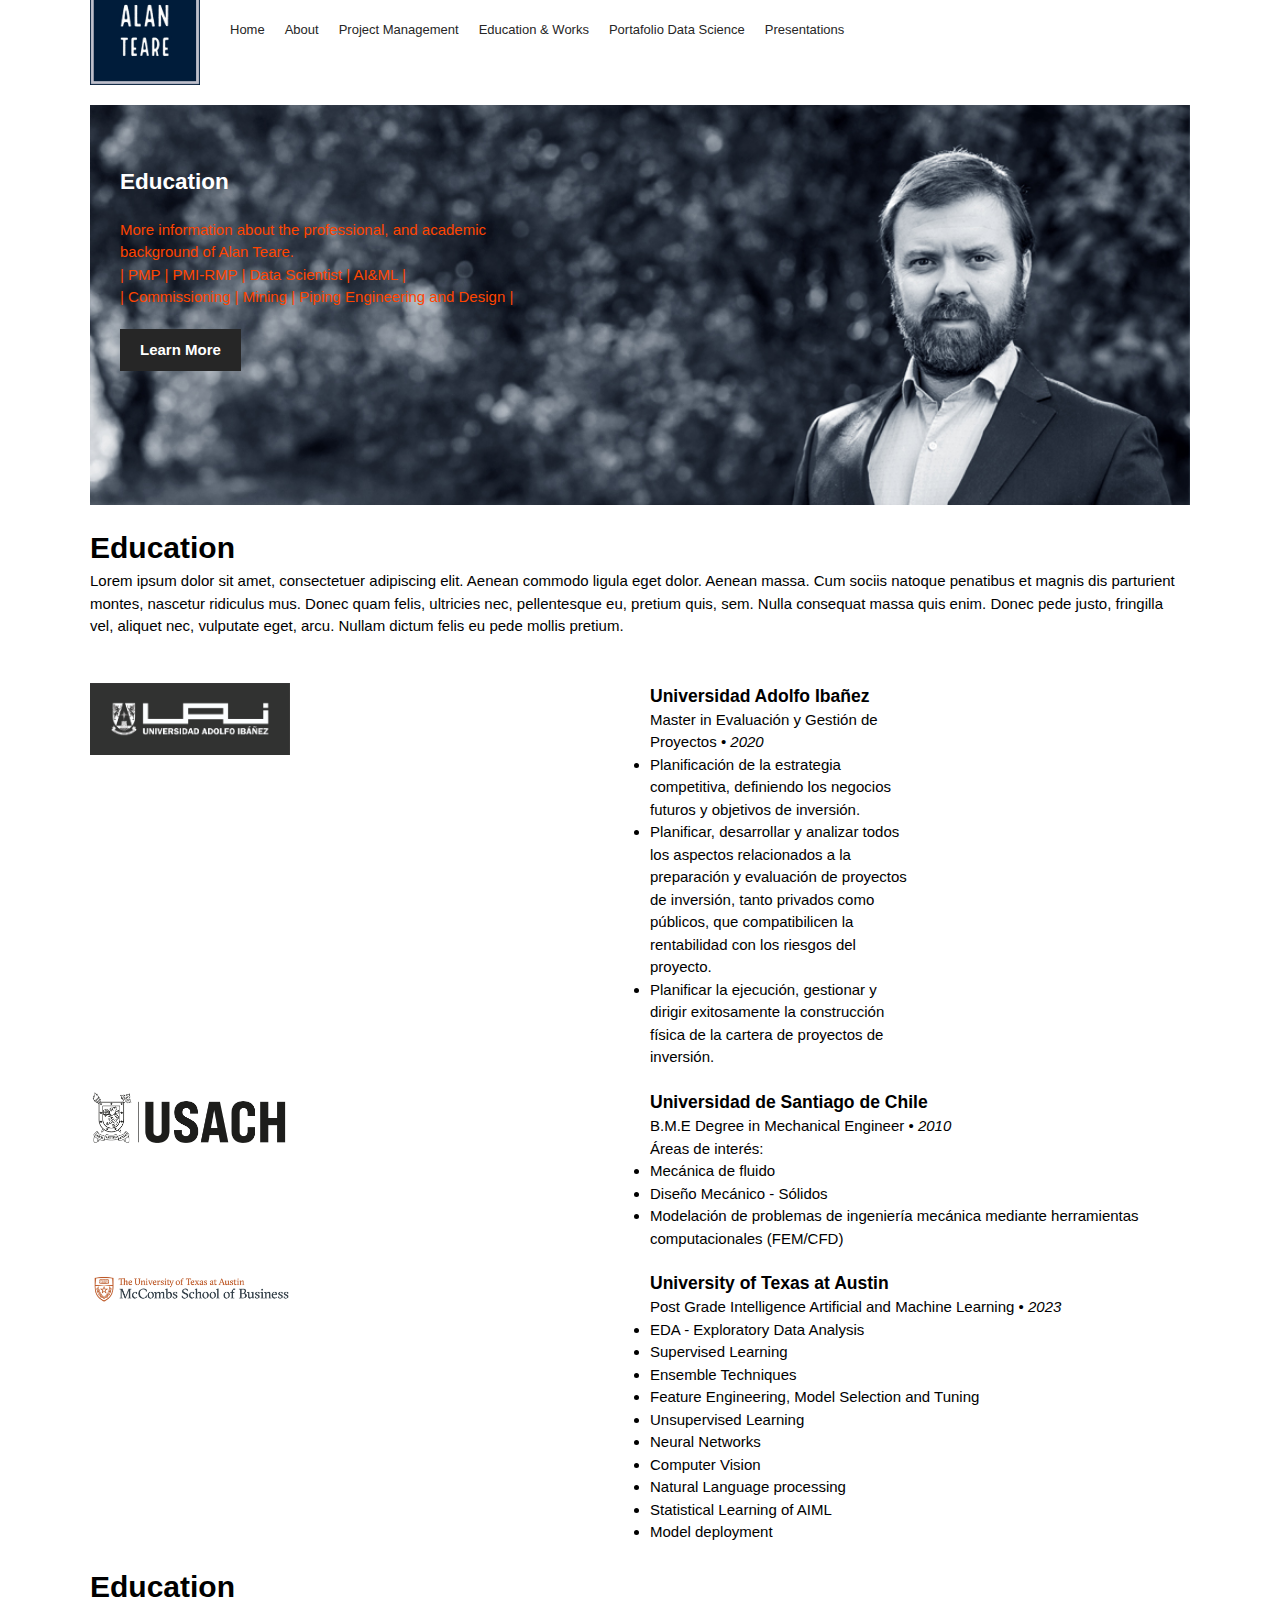
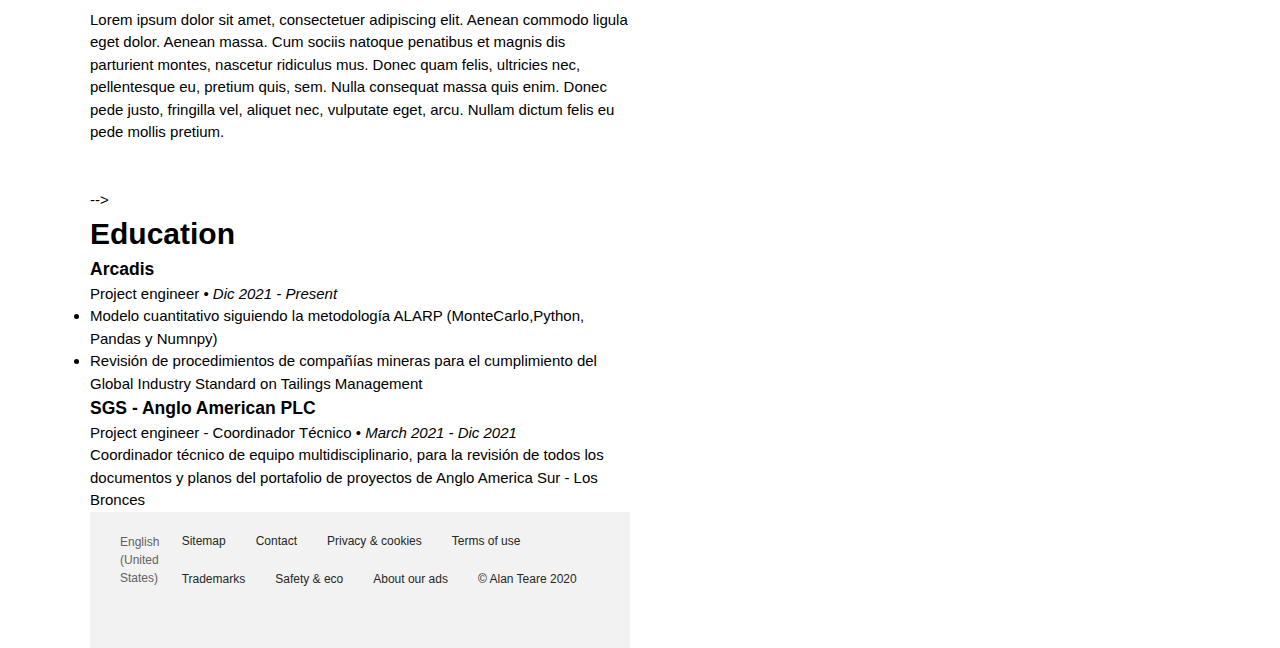
==== Education.html @ 72c08bfc "Education_001" ====
<!DOCTYPE html>
    <html lang="en">
    
    <head>
        <meta charset="UTF-8">
        <meta name="viewport" content="width=device-width, initial-scale=1.0">
        <link rel="stylesheet" href="https://cdnjs.cloudflare.com/ajax/libs/font-awesome/6.5.1/css/all.min.css"
            integrity="sha512-DTOQO9RWCH3ppGqcWaEA1BIZOC6xxalwEsw9c2QQeAIftl+Vegovlnee1c9QX4TctnWMn13TZye+giMm8e2LwA=="
            crossorigin="anonymous" referrerpolicy="no-referrer" />
        <title>Alan Teare</title>
        <link rel="stylesheet" href="css/style.css">
    
    </head>
    
    <body>
        <div class="container">
            <!-- Navbar -->
            <nav class="main-nav">
                <img src="images\Logo2.jpg" alt="Alan Teare" class="logo">
                <ul class="main-menu">
                    <li><a href="#"> Home </a></li>
                    <li><a href="#"> About</a></li>
                    <li><a href="#"> Project Management </a></li>
                    <li><a href="#"> Education & Works </a></li>
                    <li><a href="#"> Portafolio Data Science</a></li>
                    <li><a href="#"> Presentations</a></li>
    
                </ul>
    
                <ul class="right-menu">
                    <li>
                        <a href="#">
                    </li>
                    <i class="fas fa-search"></i>
                    </a>
                    </i>
                    <li>
                        <a href="#">
                    </li>
                    <i class="fas fa-shopping-cart"></i>
                    </a>
                    </i>
                </ul>
    
            </nav>




        </section>
        <br>
        <br>
        <!-- Xbox -->
        <section class="xbox">
            <div class="content">
                <h2> Education</h2>
                <p> More information about the professional, and  academic background of Alan Teare. <br>
                | PMP | PMI-RMP | Data Scientist | AI&ML | <br>
                | Commissioning | Mining | Piping Engineering and Design | </p>
                <a href="#" class="btn">
                    Learn More <i class="fas fa-chevron-right"></i>
                </a>
            </div>
        </section>

        <div class="row education">
  
           <div class="content">
              <h1><span>Education</span></h1>
           </div>
  
           <div class="content">
  

  
                 <div class="twelve columns">
  
                    <h3> </h3>
                    <p class="info"> <span></span> <em class="date"></em></p>
  
                    <p>
                    Lorem ipsum dolor sit amet, consectetuer adipiscing elit. Aenean commodo ligula eget dolor. Aenean massa.
                    Cum sociis natoque penatibus et magnis dis parturient montes, nascetur ridiculus mus. Donec quam felis,
                    ultricies nec, pellentesque eu, pretium quis, sem. Nulla consequat massa quis enim.
                    Donec pede justo, fringilla vel, aliquet nec, vulputate eget, arcu. Nullam dictum felis eu pede mollis pretium.
                    <br>
                    <br>
                    <br>

                    </p>
  
  
                 </div>
  
              </div> <!-- item end -->
  
           </div> <!-- main-col end -->

           <section class="education-university">
            <div>

              <h1><img  src="images/logo-uai.jpg" width="200"></h1>
           </div>
  
           <div class="education-university">
  
              <div class="row item">
  
                 <div class="twelve columns">             
  
                    <h3>Universidad Adolfo Ibañez</h3>
                    <p class="info">Master in Evaluación y Gestión de Proyectos <span>&bull;</span> <em class="date"> 2020</em></p>
  
                    <p>
                       <li>Planificación de la estrategia competitiva, definiendo los negocios futuros y objetivos de inversión.</li>
                       <li>Planificar, desarrollar y analizar todos los aspectos relacionados a la preparación y evaluación de proyectos de inversión, tanto privados como públicos, que compatibilicen la rentabilidad con los riesgos del proyecto.</li>
                       <li>Planificar la ejecución, gestionar y dirigir exitosamente la construcción física de la cartera de proyectos de inversión.</li>
                    </p>
  
                 </div>
  
              </div> <!-- item end -->
  
              <div class="row item">
  
              </div> <!-- item end -->
  
           </div> <!-- main-col end -->
  
  
           <div class="education-university">
              <h1><img  src="images/usach_logo_2.png" width="200"></h1>
           </div>
  
           <div class="class="education-university"">
  
              <div class="row item">
  
                 <div class="twelve columns">
  
  
                    <h3>Universidad de Santiago de Chile</h3>
                    <p class="info">B.M.E Degree in Mechanical Engineer <span>&bull;</span> <em class="date"> 2010</em></p>
  
                    <p>
                    Áreas de interés:
                  <li> Mecánica de fluido </li>
                  <li> Diseño Mecánico - Sólidos</li>
                  <li> Modelación de problemas de ingeniería mecánica mediante herramientas computacionales (FEM/CFD)</li>
                    </p>
  
                 </div>
  
              </div> <!-- item end -->
  
           </div> <!-- main-col end -->
  
  
           <div class="class="education-university"">
              <h1><img  src="images/UT_McCombs_2.png" width="200"></h1>
           </div>
  
           <div class="class="education-university"">
  
              <div class="row item">
  
                 <div class="twelve columns">
  
                     <h3>University of  Texas at Austin   </h3>  Post Grade Intelligence Artificial and Machine Learning  <span>&bull;</span> <em class="date"> 2023</em></p>
                     
                     <p>
                   
                     </p>
                     <li> EDA - Exploratory Data Analysis </li>
                     <li> Supervised Learning </li>
                     <li> Ensemble Techniques </li>
                     <li> Feature Engineering, Model Selection and Tuning </li>
                     <li> Unsupervised Learning </li>
                     <li> Neural Networks </li>
                     <li> Computer Vision </li>
                     <li> Natural Language processing </li>
                     <li> Statistical Learning of AIML </li>
                     <li> Model deployment </li>
  
   
                  </div>
  
  
  
  


              </div> <!-- item end -->
  
           </div> <!--main-col end
  
        </div> <!--End Education -->
  
  
        <!-- Work ----------------------------------------------- -->
            <div class="row education">
    
                <div class="content">
                <h1><span>Education</span></h1>
                </div>
    
                <div class="content">
    
    
    
                    <div class="twelve columns">
    
                        <h3> </h3>
                        <p class="info"> <span></span> <em class="date"></em></p>
    
                        <p>
                        Lorem ipsum dolor sit amet, consectetuer adipiscing elit. Aenean commodo ligula eget dolor. Aenean massa.
                        Cum sociis natoque penatibus et magnis dis parturient montes, nascetur ridiculus mus. Donec quam felis,
                        ultricies nec, pellentesque eu, pretium quis, sem. Nulla consequat massa quis enim.
                        Donec pede justo, fringilla vel, aliquet nec, vulputate eget, arcu. Nullam dictum felis eu pede mollis pretium.
                        <br>
                        <br>
                        <br>
    
                        </p>
    
    
                    </div>
    
                </div> <!-- item end -->
    
                <!-- </div> <!-- main-col end
    
                <section class="education-university">
                <div>
    
                <h1><img  src="images/logo-uai.jpg" width="200"></h1>
                </div>
    
                <div class="education-university">
    
                <div class="row item">
    
                    <div class="twelve columns">             
    
                        <h3>Universidad Adolfo Ibañez</h3>
                        <p class="info">Master in Evaluación y Gestión de Proyectos <span>&bull;</span> <em class="date"> 2020</em></p>
    
                        <p>
                            <li>Planificación de la estrategia competitiva, definiendo los negocios futuros y objetivos de inversión.</li>
                            <li>Planificar, desarrollar y analizar todos los aspectos relacionados a la preparación y evaluación de proyectos de inversión, tanto privados como públicos, que compatibilicen la rentabilidad con los riesgos del proyecto.</li>
                            <li>Planificar la ejecución, gestionar y dirigir exitosamente la construcción física de la cartera de proyectos de inversión.</li>
                        </p>
    
                    </div>
    
                </div> <!-- item end -->

                -->




        <div class="row work">
            <div class="content">
               <h1><span>Education</span></h1>
            </div>
   
            <div class="content">
  
           <div class="class="education-university"">
  
              <div class="row item">
  
                 <div class="twelve columns">
  
                    <h3>Arcadis</h3>
                    <p class="info">Project engineer <span>&bull;</span> <em class="date">Dic 2021 - Present</em></p>
  
                    <p>
                       <li>Modelo cuantitativo siguiendo la metodología ALARP (MonteCarlo,Python, Pandas y Numnpy) </li>
                       <li>Revisión de procedimientos de compañías mineras para el cumplimiento del Global Industry Standard on Tailings Management</li>
                          
                    </p>
  
                 </div>
  
              </div> 
  
              <div class="row item">
  
                 <div class="twelve columns">
  
                    <h3>SGS - Anglo American PLC </h3>
                    <p class="info">Project engineer - Coordinador Técnico <span>&bull;</span> <em class="date">March 2021 - Dic 2021</em></p>
  
                    <p> Coordinador técnico de equipo multidisciplinario, para la revisión de todos los documentos y planos del portafolio de proyectos de Anglo America Sur - Los Bronces  </p>
  
                 </div>
  
              </div> <!-- item end -->
  
           </div> <!-- main-col end -->
  
        </div> <!-- End Work -->
  
  















    </div>
</body>

<!-- Footer -->
<footer class="footer">
    <div class="footer-inner">
        <div><i class="fas fa-globe fa-2x"></i> English (United States)</div>
        <ul>
            <li><a href="#">Sitemap</a></li>
            <li><a href="#">Contact </a></li>
            <li><a href="#">Privacy & cookies</a></li>
            <li><a href="#">Terms of use</a></li>
            <li><a href="#">Trademarks</a></li>
            <li><a href="#">Safety & eco</a></li>
            <li><a href="#">About our ads</a></li>
            <li><a href="#">&copy; Alan Teare 2020</a></li>
        </ul>
    </div>
</footer>

</html>
---- css/style.css ----
* {
    box-sizing: border-box;
    margin: 0;
    padding: 0;
  }
  
  body {
    font-family: 'Segoe UI', Tahoma, Geneva, Verdana, sans-serif;
    background: #fff;
    color: #000;
    font-size: 15px;
    line-height: 1.5;
  }
  
  a {
    color: #262626;
    text-decoration: none;
  }
  
  ul {
    list-style: none;
  }
  
  .container {
    width: 90%;
    max-width: 1100px;
    margin: auto;
  }
  
  /* Nav */
  .main-nav {
    display: flex;
    align-items: center;
    justify-content: space-between;
    height: 60px;
    padding: 20px 0;
    font-size: 13px;
  }
  
  .main-nav .logo {
    width: 110px;
  }
  
  .main-nav ul {
    display: flex;
  }
  
  .main-nav ul li {
    padding: 0 10px;
  }
  
  .main-nav ul li a {
    padding-bottom: 2px;
  }
  
  .main-nav ul li a:hover {
    border-bottom: 2px solid #262626;
  }
  
  .main-nav ul.main-menu {
    flex: 1;
    margin-left: 20px;
  }
  
  .menu-btn {
    cursor: pointer;
    position: absolute;
    top: 20px;
    right: 30px;
    z-index: 2;
    display: none;
  }
  

/* Botton Shop now */
.btn {
    cursor: pointer;
    display: inline-block;
    border: 0;
    font-weight: bold;
    padding: 10px 20px;
    background: #262626;
    color: #fff;
    font-size: 15px;
}

.btn:hover {
    opacity: 0.9;

}

/* showcase */

.showcase {
    width: 100%;
    height: 400px;
    background: url('../images/header-background_4.jpg') no-repeat center center/cover;
    display: flex;
    flex-direction: column;
    align-items: center;
    text-align: center;
    justify-content: center;
    padding-bottom: 50px;
    margin-bottom: 20px;
}

.showcase h2 {
    margin-bottom: 10px;
    color: orangered;

}

.showcase .btn {
    margin-top: 20px;
}




/* Home Cards */

.home-cards{
    display: grid;
    grid-template-columns: repeat(4, 1fr);
    grid-gap: 20px;
}

.home-cards img{
    width: 100%;
    margin-bottom: 20px;
}


.home-cards h3{
    margin-bottom: 5px;
}

.home-cards a{
    display: inline-block;
    padding-top: 10px;
    color: #0067b8;
    text-transform: uppercase;
   font-weight: bold;
}

.home-cards a:hover i{
    margin-left: 10px;
       
}


/* education-university */

.education-university{
  display: grid;
  grid-template-columns: repeat(2, 1fr);
  grid-gap: 20px;
}


/* Xbox */
.xbox {
    width: 100%;
    height: 400px;
    background: url('../images/profilepic_4.jpg') no-repeat center center/cover;
    margin-bottom: 20px;
  }




  .xbox .content {
    width: 40%;
    padding: 50px 0 0 30px;
  }
  
  .xbox h2, .carbon h2 {
    margin: 10px 0 20px;
    color: #fff 
  }
  

  .xbox p  {
    margin: 10px 0 20px;
    color: orangered 
  }

  .carbon p {
    margin: 10px 0 20px;
    color: orangered 
  }
  
  /* Carbon */
  .carbon {
    width: 100%;
    height: 350px;
    background: url('../images/DS_projects_003.jpg') no-repeat center center/cover;
  }
  
  .carbon .content {
    width: 55%;
    padding: 10px 0 0 30px;
  }
  
  /* Follow */
  .follow {
    display: flex;
    align-items: center;
    justify-content: flex-start;
    margin: 30px 0 30px;
  }
  
  .follow * {
    margin-right: 10px;
  }
  
  /* Links */
  .links {
    background: #f2f2f2;
    color: #616161;
    font-size: 12px;
    padding: 35px 0;
  }
  
  .links-inner {
    max-width: 1100px;
    margin: 0 auto;
    padding: 0 20px;
    display: grid;
    grid-template-columns: repeat(6, 1fr);
    grid-gap: 10px;
    align-items: flex-start;
    justify-content: center;
  }
  
  .links li {
    line-height: 2.8;
  }
  
  /* Footer */
  .footer {
    background: #f2f2f2;
    color: #616161;
    font-size: 12px;
    padding: 20px 0;
  }
  
  .footer-inner {
    max-width: 1100px;
    margin: 0 auto;
    padding: 0 20px 0 20px;
    display: flex;
    align-items: center;
    justify-content: space-between;
  }
  
  .footer div {
    margin-bottom: 20px;
    display: flex;
    align-items: center;
  }
  
  .footer div i {
    margin-right: 10px;
  }
  
  .footer ul {
    display: flex;
    flex-wrap: wrap;
  }
  
  .footer li {
    margin-right: 30px;
    margin-bottom: 20px;
  }
  
  @media(max-width: 700px) {
    .menu-btn {
      display: block;
    }
  
    .menu-btn:hover {
      opacity: 0.5;
    }
  
    .main-nav ul.right-menu {
      margin-right: 50px;
    }
  
    .main-nav ul.main-menu {
      display: block;
      position: absolute;
      top:0;
      left: 0;
      background: #f2f2f2;
      width: 50%;
      height: 100%;
      border-right: #ccc 1px solid;
      opacity: 0.9;
      padding: 30px;
      transform: translateX(-500px);
      transition: transform 0.5s ease-in-out;
    }
  
    .main-nav ul.main-menu li {
      padding: 10px;
      border-bottom: #ccc solid 1px;
      font-size: 14px;
    }
  
    .main-nav ul.main-menu li:last-child {
      border-bottom: 0;
    }
  
    .main-nav ul.main-menu.show {
      transform: translateX(-20px);
    }
  
    .home-cards {
      grid-template-columns: repeat(2, 1fr);
    }
  
    .xbox .content p {
      display: none;
    }
  
    .xbox .content h2 {
      margin-bottom: 20px;
    }
  
    .carbon .content {
      width: 85%;
    }
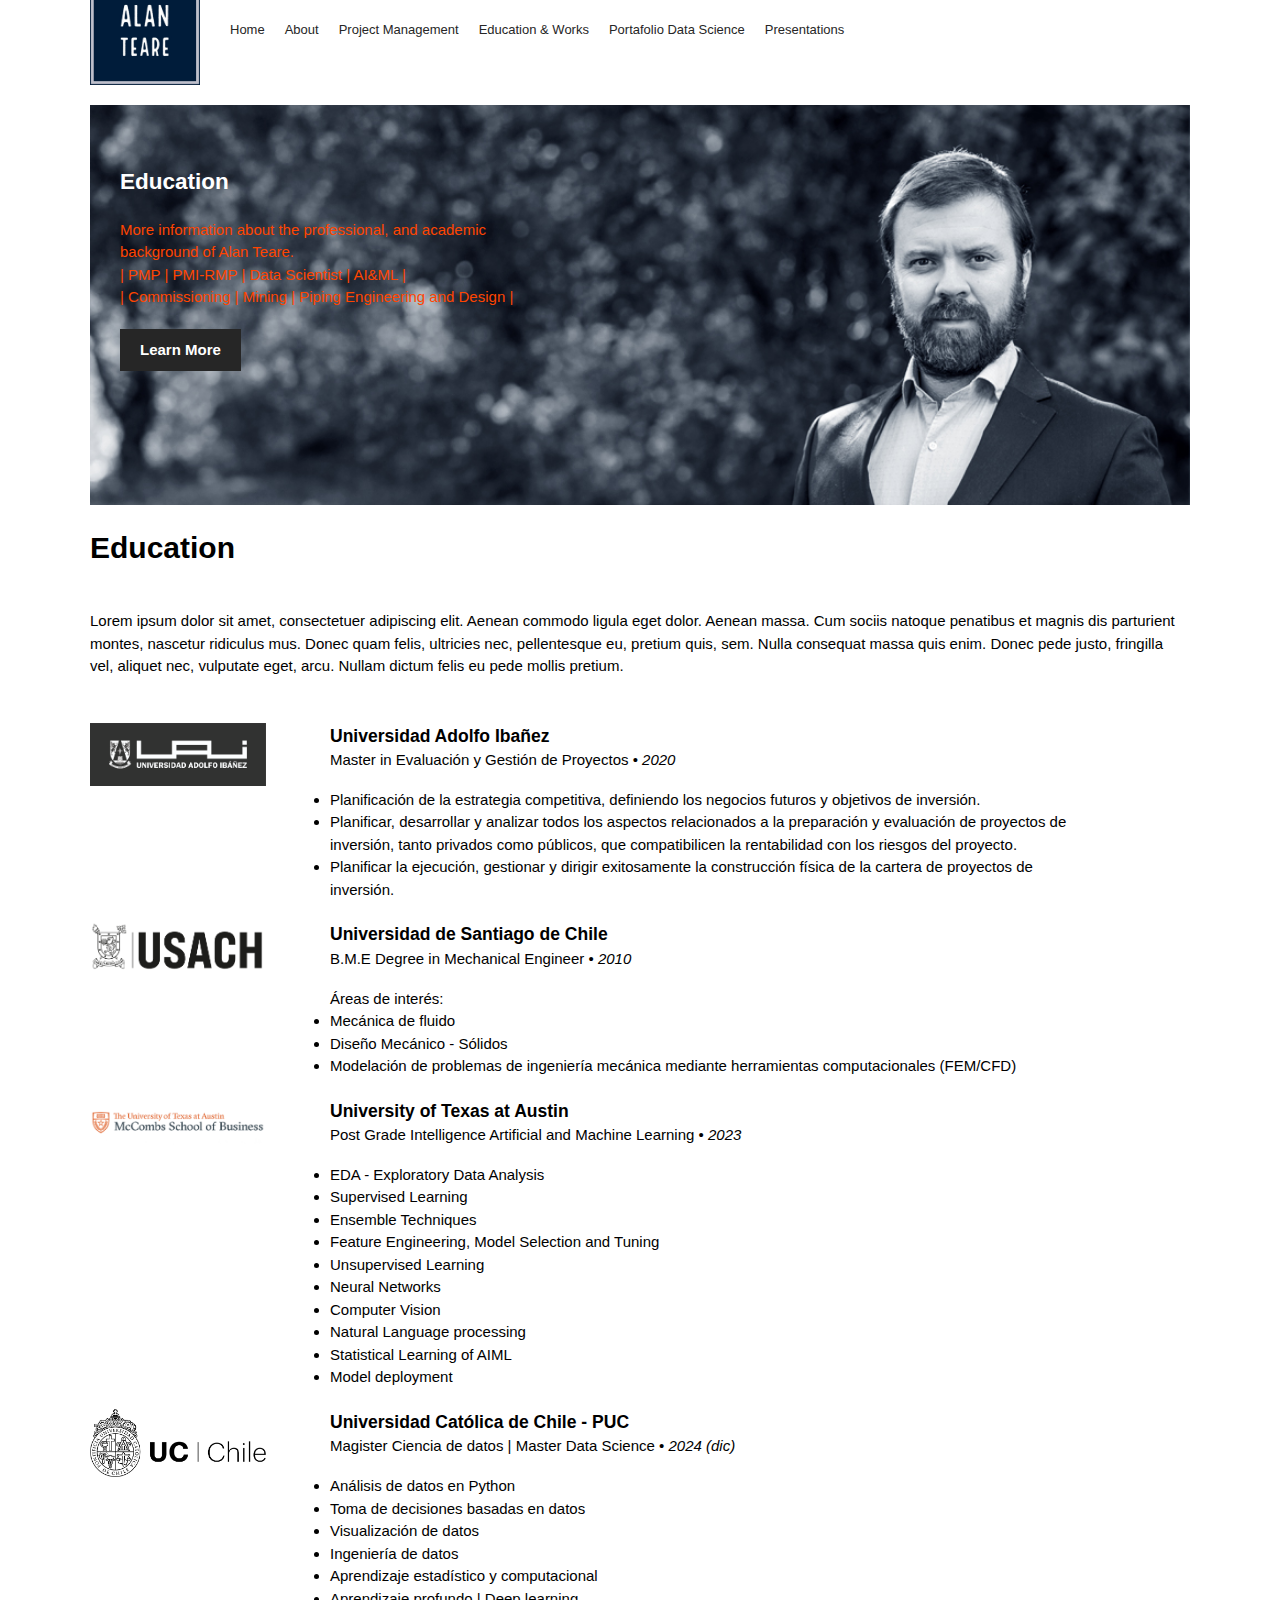
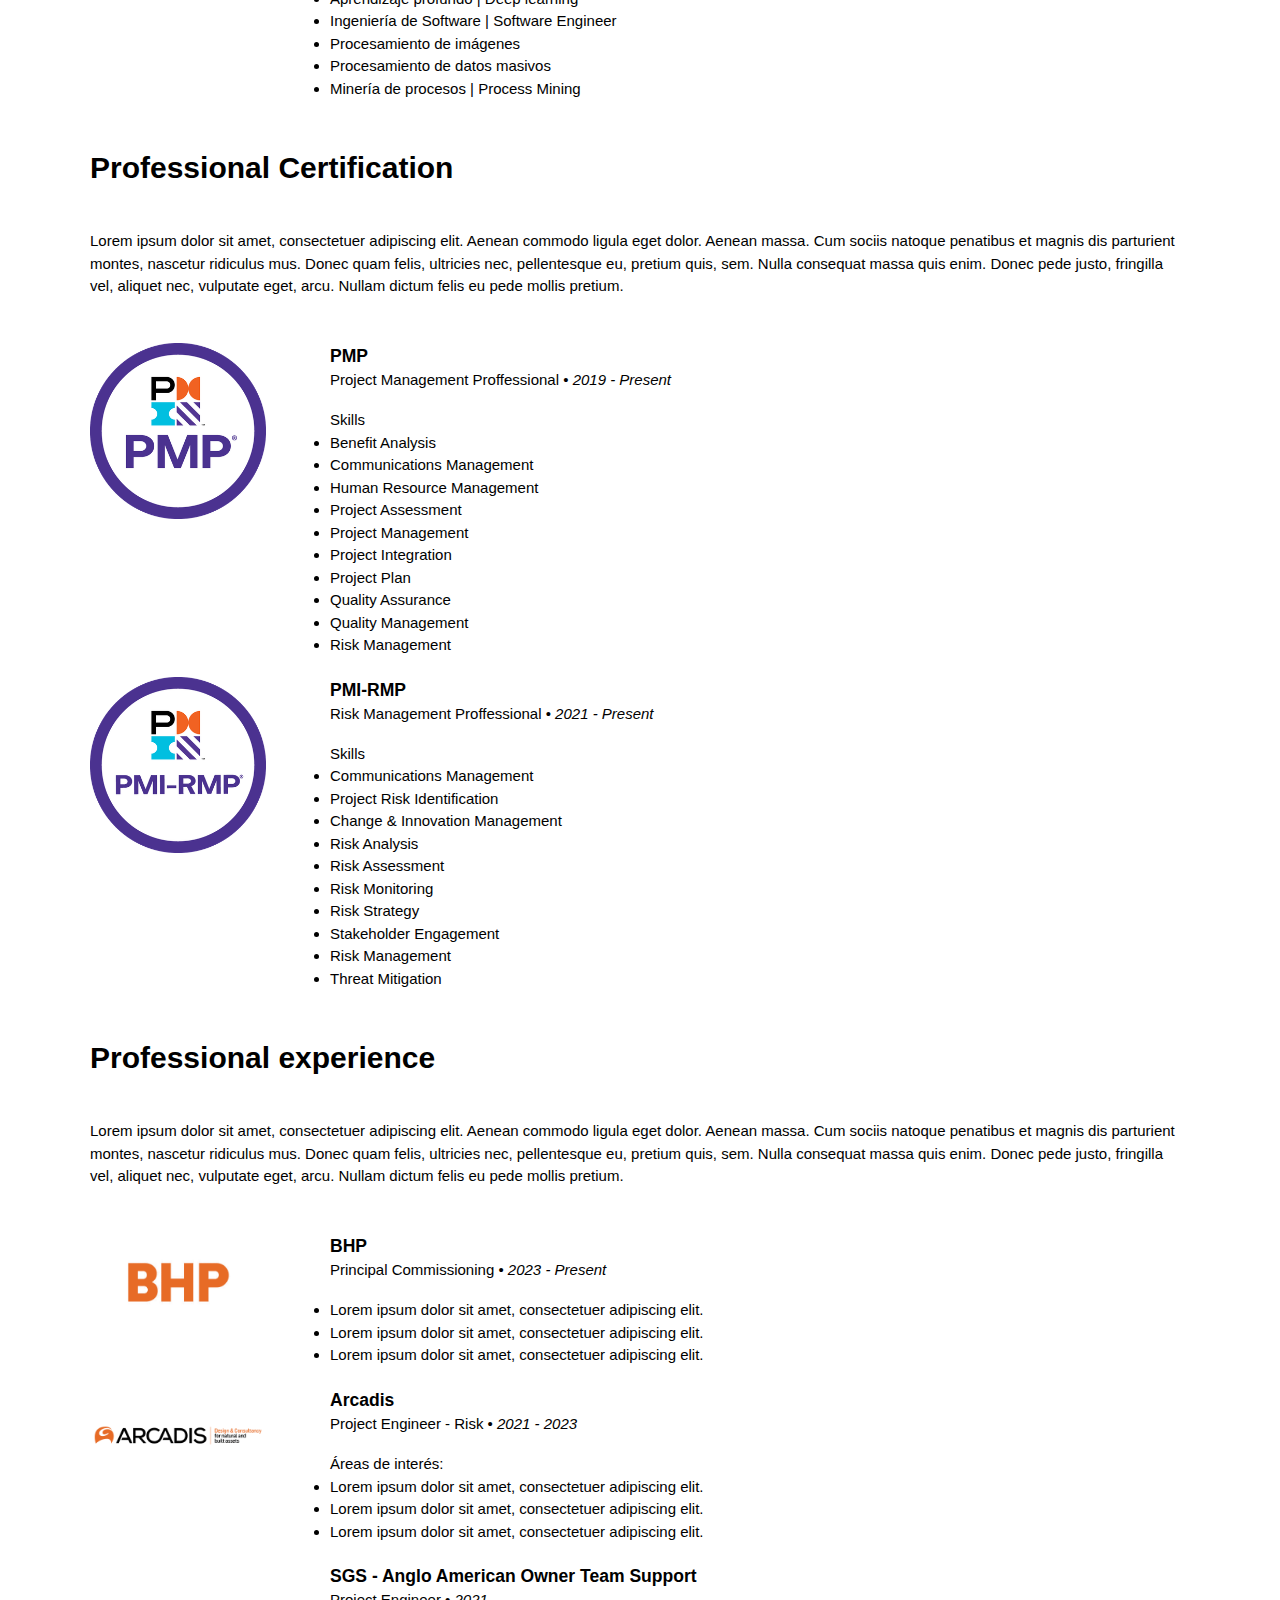
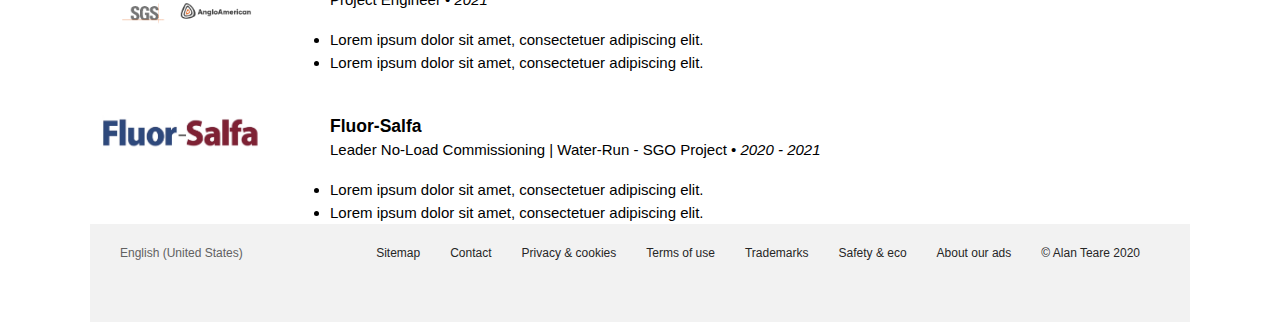
==== commit b0ed67bc: "Education_002" ====
--- a/Education.html
+++ b/Education.html
@@ -46,8 +46,7 @@
 
 
 
-
-        </section>
+        <!-- </section> -->
         <br>
         <br>
         <!-- Xbox -->
@@ -63,19 +62,16 @@
             </div>
         </section>
 
-        <div class="row education">
+        <div>
   
            <div class="content">
               <h1><span>Education</span></h1>
            </div>
   
            <div class="content">
-  
-
-  
-                 <div class="twelve columns">
-  
-                    <h3> </h3>
+ 
+                 <div>
+                   <h3> </h3>
                     <p class="info"> <span></span> <em class="date"></em></p>
   
                     <p>
@@ -91,26 +87,19 @@
   
   
                  </div>
-  
-              </div> <!-- item end -->
-  
-           </div> <!-- main-col end -->
-
-           <section class="education-university">
+ 
+             </div>
+
+        <section class="education-university">
             <div>
-
-              <h1><img  src="images/logo-uai.jpg" width="200"></h1>
-           </div>
-  
-           <div class="education-university">
-  
-              <div class="row item">
-  
-                 <div class="twelve columns">             
-  
+              <h1><img  src="images/logo-uai.jpg"></h1>
+            </div>
+  
+           <div>
+              <div>
+                 <div>             
                     <h3>Universidad Adolfo Ibañez</h3>
                     <p class="info">Master in Evaluación y Gestión de Proyectos <span>&bull;</span> <em class="date"> 2020</em></p>
-  
                     <p>
                        <li>Planificación de la estrategia competitiva, definiendo los negocios futuros y objetivos de inversión.</li>
                        <li>Planificar, desarrollar y analizar todos los aspectos relacionados a la preparación y evaluación de proyectos de inversión, tanto privados como públicos, que compatibilicen la rentabilidad con los riesgos del proyecto.</li>
@@ -120,28 +109,17 @@
                  </div>
   
               </div> <!-- item end -->
-  
-              <div class="row item">
-  
-              </div> <!-- item end -->
-  
+       
            </div> <!-- main-col end -->
-  
-  
-           <div class="education-university">
-              <h1><img  src="images/usach_logo_2.png" width="200"></h1>
-           </div>
-  
-           <div class="class="education-university"">
-  
-              <div class="row item">
-  
-                 <div class="twelve columns">
-  
-  
-                    <h3>Universidad de Santiago de Chile</h3>
+           
+             <div>
+              <h1><img  src="images/usach_logo_2.png"></h1>
+              </div>
+             <div>
+                <div>
+                   <div>
+                      <h3>Universidad de Santiago de Chile</h3>
                     <p class="info">B.M.E Degree in Mechanical Engineer <span>&bull;</span> <em class="date"> 2010</em></p>
-  
                     <p>
                     Áreas de interés:
                   <li> Mecánica de fluido </li>
@@ -149,28 +127,29 @@
                   <li> Modelación de problemas de ingeniería mecánica mediante herramientas computacionales (FEM/CFD)</li>
                     </p>
   
-                 </div>
-  
-              </div> <!-- item end -->
-  
-           </div> <!-- main-col end -->
+                </div>
+  
+            </div> <!-- item end -->
+  
+        </div> <!-- main-col end -->
   
   
            <div class="class="education-university"">
-              <h1><img  src="images/UT_McCombs_2.png" width="200"></h1>
-           </div>
+              <h1><img  src="images/UT_McCombs_3.png" width="200"></h1>
+            </div>
   
            <div class="class="education-university"">
   
-              <div class="row item">
-  
-                 <div class="twelve columns">
-  
-                     <h3>University of  Texas at Austin   </h3>  Post Grade Intelligence Artificial and Machine Learning  <span>&bull;</span> <em class="date"> 2023</em></p>
-                     
+              <div>
+  
+                 <div>
+  
+                     <h3>University of  Texas at Austin   </h3>
+                     <p class="info"> Post Grade Intelligence Artificial and Machine Learning <span>&bull;</span> <em class="date"> 2023</em></p>
                      <p>
+
                    
-                     </p>
+        
                      <li> EDA - Exploratory Data Analysis </li>
                      <li> Supervised Learning </li>
                      <li> Ensemble Techniques </li>
@@ -181,129 +160,277 @@
                      <li> Natural Language processing </li>
                      <li> Statistical Learning of AIML </li>
                      <li> Model deployment </li>
-  
+                     </p>
+                  </div>
+              </div> <!-- item end -->
+           </div> <!--main-col end -->
+
+           <div class="class="education-university"">
+            <h1><img  src="images/UC_Chile.jpg" width="200"></h1>
+          </div>
+
+         <div class="class="education-university"">
+
+            <div>
+
+               <div>
+
+                   <h3>Universidad Católica de Chile - PUC   </h3>
+                   <p class="info"> Magister Ciencia de datos | Master Data Science <span>&bull;</span> <em class="date"> 2024 (dic) </em></p>
+                   <p>
+
+                 
+      
+                   <li>  Análisis de datos en Python </li>
+                   <li> Toma de decisiones basadas en datos </li>
+                   <li> Visualización de datos </li>
+                   <li> Ingeniería de datos </li>
+                   <li> Aprendizaje estadístico y computacional </li>
+                   <li> Aprendizaje profundo | Deep learning </li>
+                   <li> Ingeniería de Software | Software Engineer </li>
+                   <li> Procesamiento de imágenes </li>
+                   <li> Procesamiento de datos masivos </li>
+                   <li> Minería de procesos | Process Mining </li>
+                   </p>
+                </div>
+            </div> <!-- item end -->
+         </div> <!--main-col end -->           
+
+
+
+
+    </section>
+
+    <br>
+    <br>
+    
+        <div>
+    
+           <div class="content">
+              <h1><span> Professional Certification </span></h1>
+           </div>
+    
+           <div class="content">
+    
+                 <div>
+                   <h3> </h3>
+                    <p class="info"> <span></span> <em class="date"></em></p>
+    
+                    <p>
+                    Lorem ipsum dolor sit amet, consectetuer adipiscing elit. Aenean commodo ligula eget dolor. Aenean massa.
+                    Cum sociis natoque penatibus et magnis dis parturient montes, nascetur ridiculus mus. Donec quam felis,
+                    ultricies nec, pellentesque eu, pretium quis, sem. Nulla consequat massa quis enim.
+                    Donec pede justo, fringilla vel, aliquet nec, vulputate eget, arcu. Nullam dictum felis eu pede mollis pretium.
+                    <br>
+                    <br>
+                    <br>
+    
+                    </p>
+    
+    
+                 </div>
+    
+             </div>
+    
+        <section class="education-university">
+            <div>
+              <h1><img  src="images/pmp-600px.png" ></h1>
+            </div>
+    
+           <div>
+              <div>
+                 <div>             
+                    <h3>PMP</h3>
+                    <p class="info"> Project Management Proffessional <span>&bull;</span> <em class="date"> 2019 -  Present</em></p>
+                    <p>
+                        Skills
+                       <li>Benefit Analysis </li>
+                       <li>Communications Management</li>
+                       <li>Human Resource Management</li>
+                       <li>Project Assessment</li>
+                       <li>Project Management</li>
+                       <li>Project Integration</li>
+                       <li>Project Plan</li>
+                       <li>Quality Assurance</li>
+                       <li>Quality Management</li>
+                       <li>Risk Management</li>
+                    </p>
+    
+                 </div>
+    
+              </div> <!-- item end -->
+       
+           </div> <!-- main-col end -->
+           
+             <div>
+              <h1><img  src="images/pmi-rmp-600px.png"></h1>
+              </div>
+             <div>
+                <div>
+                   <div>
+                      <h3>PMI-RMP</h3>
+                    <p class="info"> Risk Management Proffessional <span>&bull;</span> <em class="date"> 2021 - Present</em></p>
+                    <p>
+                    Skills
+
+                  <li> Communications Management</li>
+                  <li>Project Risk Identification</li>
+                  <li>Change & Innovation Management</li>
+                  <li>Risk Analysis</li>
+                  <li>Risk Assessment</li>
+                  <li>Risk Monitoring</li>
+                  <li>Risk Strategy</li>
+                  <li>Stakeholder Engagement</li>
+                  <li>Risk Management</li>
+                  <li>Threat Mitigation</li>
+
+                  
+                  
+                  
+                  
+                  
+                  
+                  
+
+                    </p>
+    
+                </div>
+    
+            </div> <!-- item end -->
+    
+        </div> <!-- main-col end -->
+    
+    
+
+    </section>
+    
+    
+          
+
+
+
+<br>
+<br>
+
+    <div>
+
+       <div class="content">
+          <h1><span> Professional experience </span></h1>
+       </div>
+
+       <div class="content">
+
+             <div>
+               <h3> </h3>
+                <p class="info"> <span></span> <em class="date"></em></p>
+
+                <p>
+                Lorem ipsum dolor sit amet, consectetuer adipiscing elit. Aenean commodo ligula eget dolor. Aenean massa.
+                Cum sociis natoque penatibus et magnis dis parturient montes, nascetur ridiculus mus. Donec quam felis,
+                ultricies nec, pellentesque eu, pretium quis, sem. Nulla consequat massa quis enim.
+                Donec pede justo, fringilla vel, aliquet nec, vulputate eget, arcu. Nullam dictum felis eu pede mollis pretium.
+                <br>
+                <br>
+                <br>
+
+                </p>
+
+
+             </div>
+
+         </div>
+
+    <section class="education-university">
+        <div>
+          <h1><img  src="images/BHP.png" ></h1>
+        </div>
+
+       <div>
+          <div>
+             <div>             
+                <h3>BHP</h3>
+                <p class="info">Principal Commissioning <span>&bull;</span> <em class="date"> 2023 -  Present</em></p>
+                <p>
+                   <li>Lorem ipsum dolor sit amet, consectetuer adipiscing elit.</li>
+                   <li>Lorem ipsum dolor sit amet, consectetuer adipiscing elit.</li>
+                   <li>Lorem ipsum dolor sit amet, consectetuer adipiscing elit.</li>
+                </p>
+
+             </div>
+
+          </div> <!-- item end -->
    
-                  </div>
-  
-  
-  
-  
-
-
-              </div> <!-- item end -->
-  
-           </div> <!--main-col end
-  
-        </div> <!--End Education -->
-  
-  
-        <!-- Work ----------------------------------------------- -->
-            <div class="row education">
-    
-                <div class="content">
-                <h1><span>Education</span></h1>
-                </div>
-    
-                <div class="content">
-    
-    
-    
-                    <div class="twelve columns">
-    
-                        <h3> </h3>
-                        <p class="info"> <span></span> <em class="date"></em></p>
-    
-                        <p>
-                        Lorem ipsum dolor sit amet, consectetuer adipiscing elit. Aenean commodo ligula eget dolor. Aenean massa.
-                        Cum sociis natoque penatibus et magnis dis parturient montes, nascetur ridiculus mus. Donec quam felis,
-                        ultricies nec, pellentesque eu, pretium quis, sem. Nulla consequat massa quis enim.
-                        Donec pede justo, fringilla vel, aliquet nec, vulputate eget, arcu. Nullam dictum felis eu pede mollis pretium.
-                        <br>
-                        <br>
-                        <br>
-    
-                        </p>
-    
-    
-                    </div>
-    
-                </div> <!-- item end -->
-    
-                <!-- </div> <!-- main-col end
-    
-                <section class="education-university">
-                <div>
-    
-                <h1><img  src="images/logo-uai.jpg" width="200"></h1>
-                </div>
-    
-                <div class="education-university">
-    
-                <div class="row item">
-    
-                    <div class="twelve columns">             
-    
-                        <h3>Universidad Adolfo Ibañez</h3>
-                        <p class="info">Master in Evaluación y Gestión de Proyectos <span>&bull;</span> <em class="date"> 2020</em></p>
-    
-                        <p>
-                            <li>Planificación de la estrategia competitiva, definiendo los negocios futuros y objetivos de inversión.</li>
-                            <li>Planificar, desarrollar y analizar todos los aspectos relacionados a la preparación y evaluación de proyectos de inversión, tanto privados como públicos, que compatibilicen la rentabilidad con los riesgos del proyecto.</li>
-                            <li>Planificar la ejecución, gestionar y dirigir exitosamente la construcción física de la cartera de proyectos de inversión.</li>
-                        </p>
-    
-                    </div>
-    
-                </div> <!-- item end -->
-
-                -->
-
-
-
-
-        <div class="row work">
-            <div class="content">
-               <h1><span>Education</span></h1>
-            </div>
-   
-            <div class="content">
-  
-           <div class="class="education-university"">
-  
-              <div class="row item">
-  
-                 <div class="twelve columns">
-  
-                    <h3>Arcadis</h3>
-                    <p class="info">Project engineer <span>&bull;</span> <em class="date">Dic 2021 - Present</em></p>
-  
-                    <p>
-                       <li>Modelo cuantitativo siguiendo la metodología ALARP (MonteCarlo,Python, Pandas y Numnpy) </li>
-                       <li>Revisión de procedimientos de compañías mineras para el cumplimiento del Global Industry Standard on Tailings Management</li>
-                          
-                    </p>
-  
-                 </div>
-  
-              </div> 
-  
-              <div class="row item">
-  
-                 <div class="twelve columns">
-  
-                    <h3>SGS - Anglo American PLC </h3>
-                    <p class="info">Project engineer - Coordinador Técnico <span>&bull;</span> <em class="date">March 2021 - Dic 2021</em></p>
-  
-                    <p> Coordinador técnico de equipo multidisciplinario, para la revisión de todos los documentos y planos del portafolio de proyectos de Anglo America Sur - Los Bronces  </p>
-  
-                 </div>
-  
-              </div> <!-- item end -->
-  
-           </div> <!-- main-col end -->
-  
-        </div> <!-- End Work -->
-  
+       </div> <!-- main-col end -->
+       
+         <div>
+          <h1><img  src="images/arcadis-logo-vector.png"></h1>
+          </div>
+         <div>
+            <div>
+               <div>
+                  <h3>Arcadis</h3>
+                <p class="info"> Project Engineer - Risk <span>&bull;</span> <em class="date"> 2021 - 2023</em></p>
+                <p>
+                Áreas de interés:
+              <li> Lorem ipsum dolor sit amet, consectetuer adipiscing elit. </li>
+              <li> Lorem ipsum dolor sit amet, consectetuer adipiscing elit.</li>
+              <li> Lorem ipsum dolor sit amet, consectetuer adipiscing elit.</li>
+                </p>
+
+            </div>
+
+        </div> <!-- item end -->
+
+    </div> <!-- main-col end -->
+
+
+       <div class="class="education-university"">
+          <h1><img  src="images/SGS_Anglo.png" width="200"></h1>
+        </div>
+
+       <div class="class="education-university"">
+
+          <div>
+
+             <div>
+
+                 <h3> SGS - Anglo American Owner Team Support </h3>
+                 <p class="info"> Project Engineer <span>&bull;</span> <em class="date"> 2021</em></p>
+                 <p>
+                 <li> Lorem ipsum dolor sit amet, consectetuer adipiscing elit. </li>
+                 <li> Lorem ipsum dolor sit amet, consectetuer adipiscing elit. </li>
+
+                 </p>
+              </div>
+          </div> <!-- item end -->
+       </div> <!--main-col end -->
+
+       <div class="class="education-university"">
+        <h1><img  src="images/Fluor_Salfa.png" width="200"></h1>
+      </div>
+
+     <div class="class="education-university"">
+
+        <div>
+
+           <div>
+
+               <h3> Fluor-Salfa </h3>
+               <p class="info"> Leader No-Load Commissioning |  Water-Run - SGO Project <span>&bull;</span> <em class="date"> 2020 - 2021</em></p>
+               <p>
+               <li> Lorem ipsum dolor sit amet, consectetuer adipiscing elit. </li>
+               <li> Lorem ipsum dolor sit amet, consectetuer adipiscing elit. </li>
+
+               </p>
+            </div>
+        </div> <!-- item end -->
+     </div> <!--main-col end -->
+
+
+
+</section>
+
+
   
 
 
--- a/css/style.css
+++ b/css/style.css
@@ -21,6 +21,8 @@
     list-style: none;
   }
   
+
+
   .container {
     width: 90%;
     max-width: 1100px;
@@ -151,12 +153,18 @@
 
 /* education-university */
 
+
+
 .education-university{
   display: grid;
-  grid-template-columns: repeat(2, 1fr);
+  grid-template-columns: 20% 70%;
   grid-gap: 20px;
 }
 
+.education-university img{
+  width: 80%;
+  margin-bottom: 20px;
+}
 
 /* Xbox */
 .xbox {
@@ -201,6 +209,42 @@
     width: 55%;
     padding: 10px 0 0 30px;
   }
+
+
+  /* info */
+.info {
+  width: 100%;
+  height: 20px;
+  margin-bottom: 20px;
+  text-align: justify;
+}
+
+.info p {
+  text-align: justify;
+}
+/* 
+
+.xbox .content {
+  width: 40%;
+  padding: 50px 0 0 30px;
+}
+
+.xbox h2, .carbon h2 {
+  margin: 10px 0 20px;
+  color: #fff 
+}
+
+
+.xbox p  {
+  margin: 10px 0 20px;
+  color: orangered 
+}
+
+.carbon p {
+  margin: 10px 0 20px;
+  color: orangered 
+} */
+
   
   /* Follow */
   .follow {
